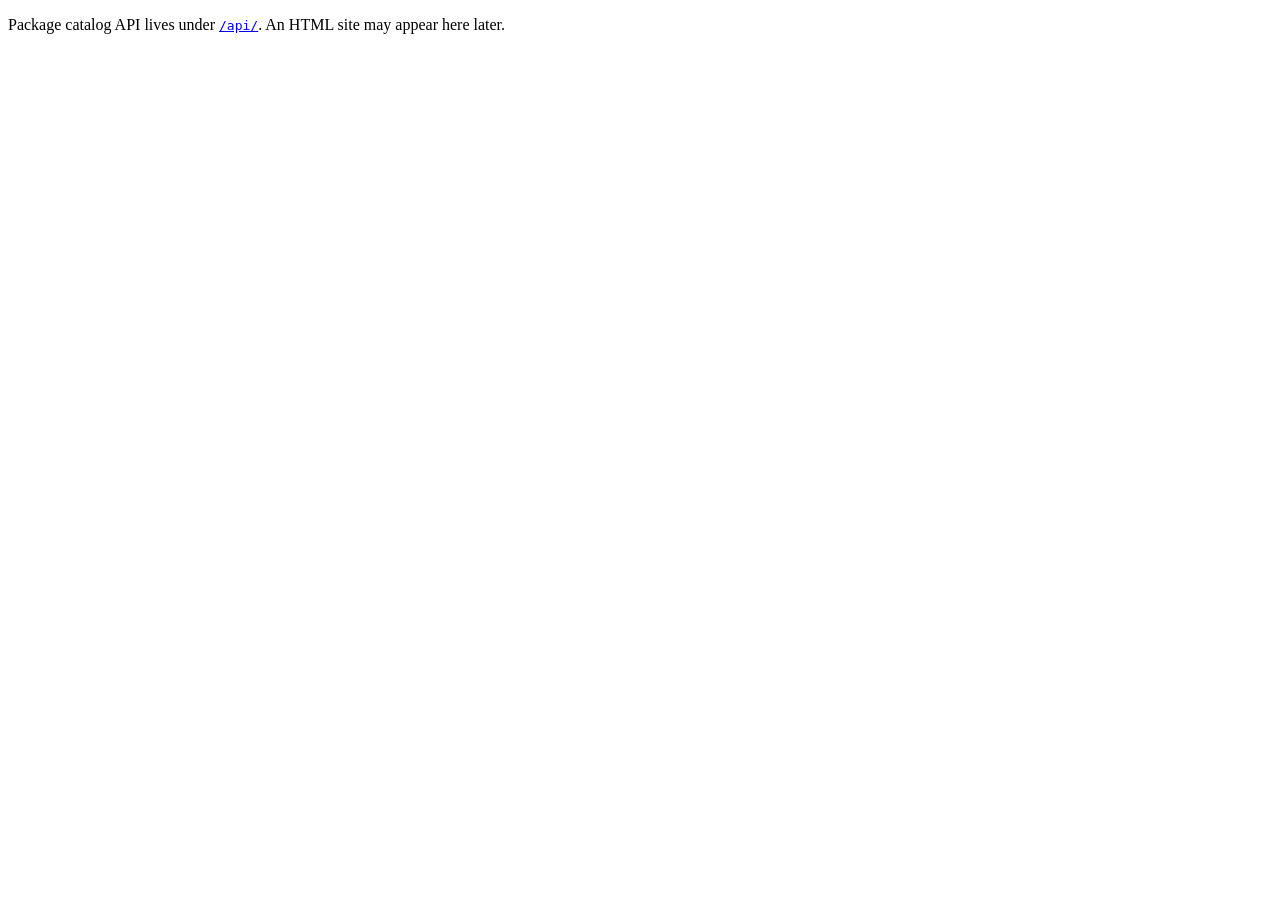
==== repo/index.html @ 0c587f22 "feat: Flatten workspace and switch pkg to JSON catalog Move packages to the repo root, replace TS re" ====
<!doctype html>
<html lang="en">
  <head>
    <meta charset="utf-8" />
    <meta name="viewport" content="width=device-width, initial-scale=1" />
    <title>repo.pmil.me</title>
  </head>
  <body>
    <p>
      Package catalog API lives under
      <a href="/api/repo.json"><code>/api/</code></a>.
      An HTML site may appear here later.
    </p>
  </body>
</html>
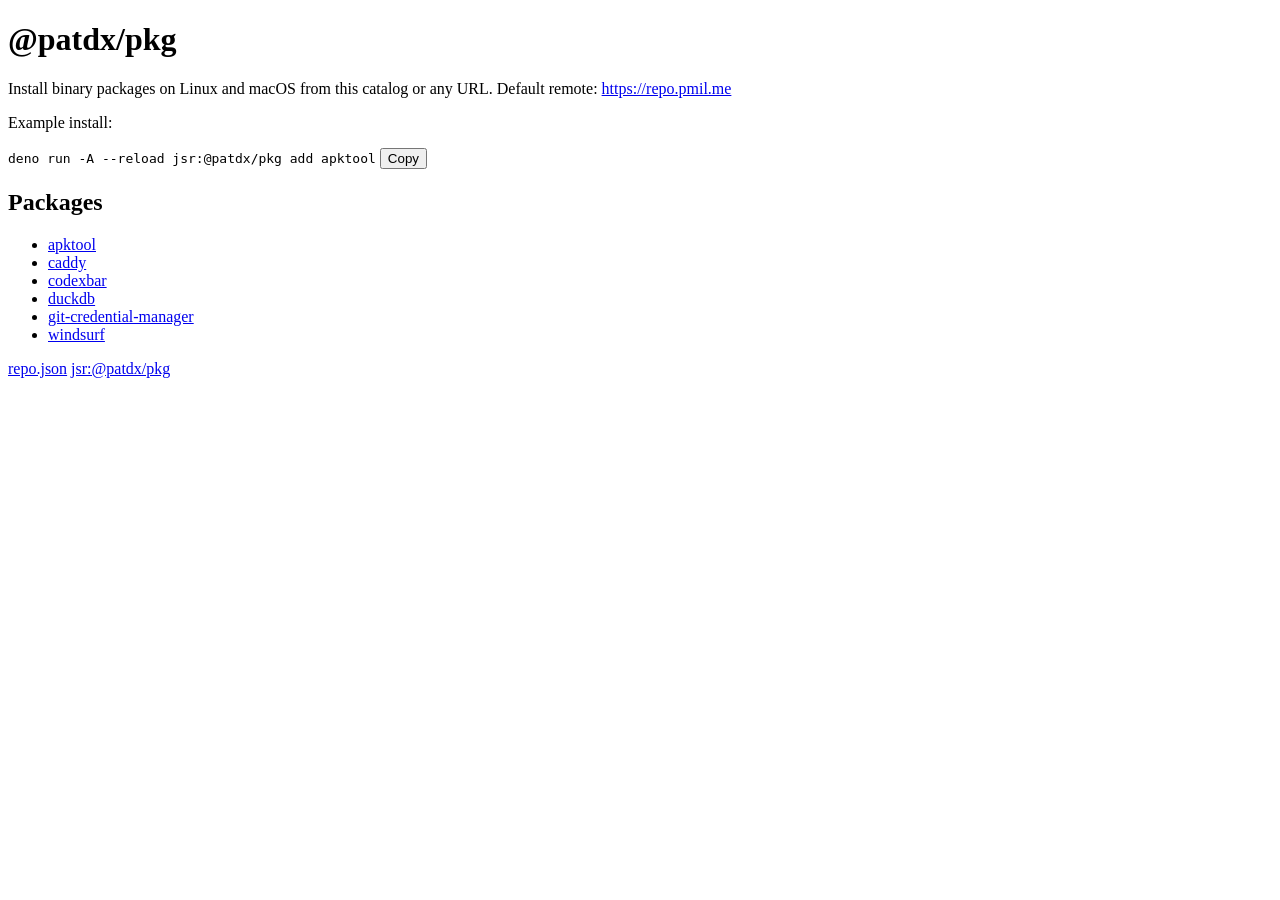
==== commit bb766b2a: "feat: Serve catalog at site root with browse pages Drop the /api prefix so JSON and HTML share one s" ====
--- a/repo/index.html
+++ b/repo/index.html
@@ -1,15 +1,39 @@
-<!doctype html>
+<!-- generated by repo-tools/scripts/gen-site.ts; do not edit -->
+<!DOCTYPE html>
 <html lang="en">
   <head>
     <meta charset="utf-8" />
     <meta name="viewport" content="width=device-width, initial-scale=1" />
-    <title>repo.pmil.me</title>
+    <title>@patdx/pkg catalog</title>
+    <link rel="stylesheet" href="/site.css" />
   </head>
   <body>
-    <p>
-      Package catalog API lives under
-      <a href="/api/repo.json"><code>/api/</code></a>.
-      An HTML site may appear here later.
-    </p>
+    <main>
+      <h1>@patdx/pkg</h1>
+      <p>
+        Install binary packages on Linux and macOS from this catalog or any URL.
+        Default remote:
+        <a href="https://repo.pmil.me">https://repo.pmil.me</a>
+      </p>
+      <p>Example install:</p>
+      <div class="cmd">
+        <code>deno run -A --reload jsr:@patdx/pkg add apktool</code>
+        <button type="button" class="copy-install">Copy</button>
+      </div>
+      <h2>Packages</h2>
+      <ul>
+        <li><a href="/package/apktool">apktool</a></li>
+        <li><a href="/package/caddy">caddy</a></li>
+        <li><a href="/package/codexbar">codexbar</a></li>
+        <li><a href="/package/duckdb">duckdb</a></li>
+        <li><a href="/package/git-credential-manager">git-credential-manager</a></li>
+        <li><a href="/package/windsurf">windsurf</a></li>
+      </ul>
+      <div class="links">
+        <a href="/repo.json">repo.json</a>
+        <a href="https://jsr.io/@patdx/pkg">jsr:@patdx/pkg</a>
+      </div>
+    </main>
+    <script type="module" src="/site.js"></script>
   </body>
 </html>
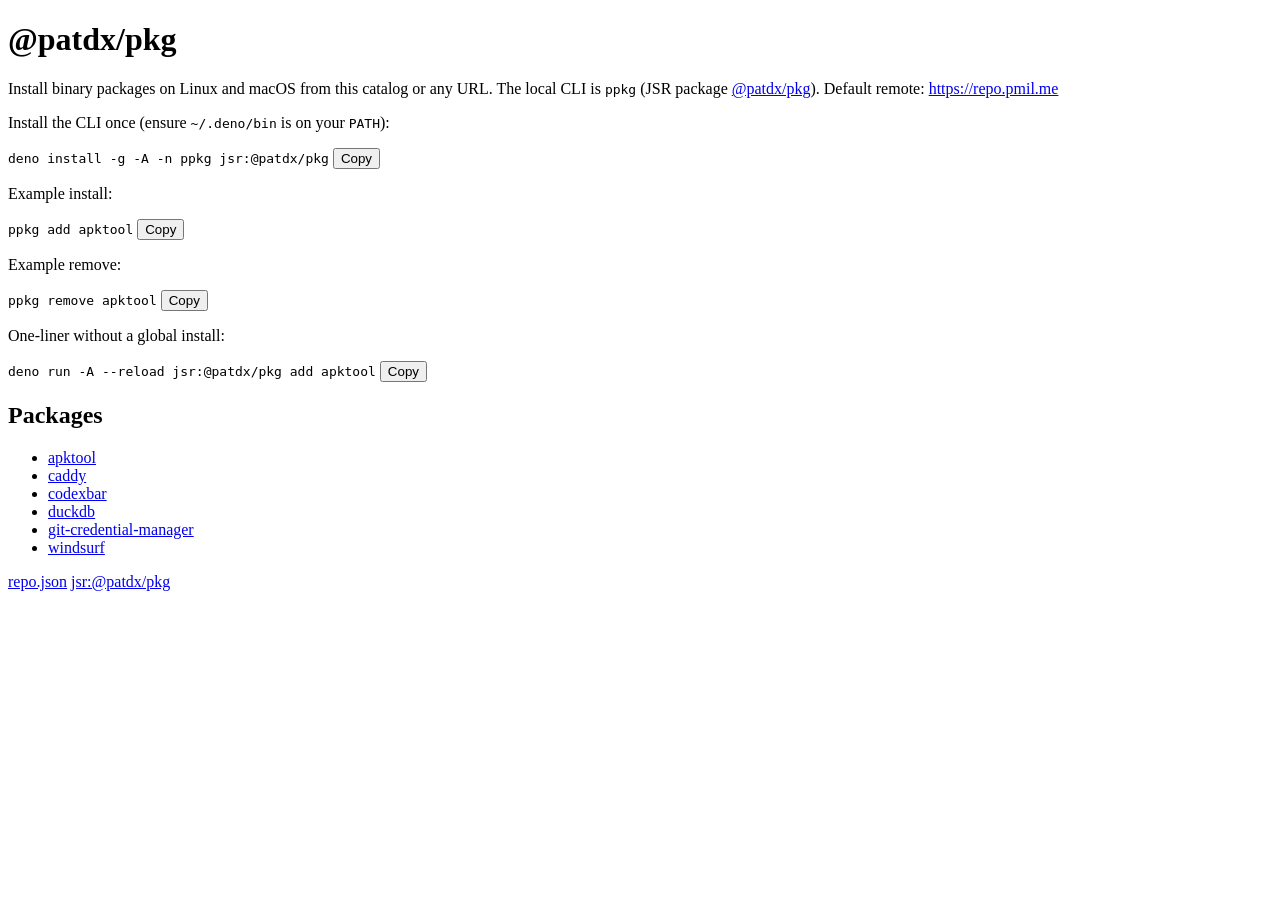
==== commit 46a961b4: "feat: Ship ppkg CLI with self-install and catalog install docs Make the published binary name ppkg, " ====
--- a/repo/index.html
+++ b/repo/index.html
@@ -12,10 +12,27 @@
       <h1>@patdx/pkg</h1>
       <p>
         Install binary packages on Linux and macOS from this catalog or any URL.
+        The local CLI is <code>ppkg</code> (JSR package
+        <a href="https://jsr.io/@patdx/pkg">@patdx/pkg</a>).
         Default remote:
         <a href="https://repo.pmil.me">https://repo.pmil.me</a>
       </p>
+      <p>Install the CLI once (ensure <code>~/.deno/bin</code> is on your <code>PATH</code>):</p>
+      <div class="cmd">
+        <code>deno install -g -A -n ppkg jsr:@patdx/pkg</code>
+        <button type="button" class="copy-install">Copy</button>
+      </div>
       <p>Example install:</p>
+      <div class="cmd">
+        <code>ppkg add apktool</code>
+        <button type="button" class="copy-install">Copy</button>
+      </div>
+      <p>Example remove:</p>
+      <div class="cmd">
+        <code>ppkg remove apktool</code>
+        <button type="button" class="copy-install">Copy</button>
+      </div>
+      <p>One-liner without a global install:</p>
       <div class="cmd">
         <code>deno run -A --reload jsr:@patdx/pkg add apktool</code>
         <button type="button" class="copy-install">Copy</button>
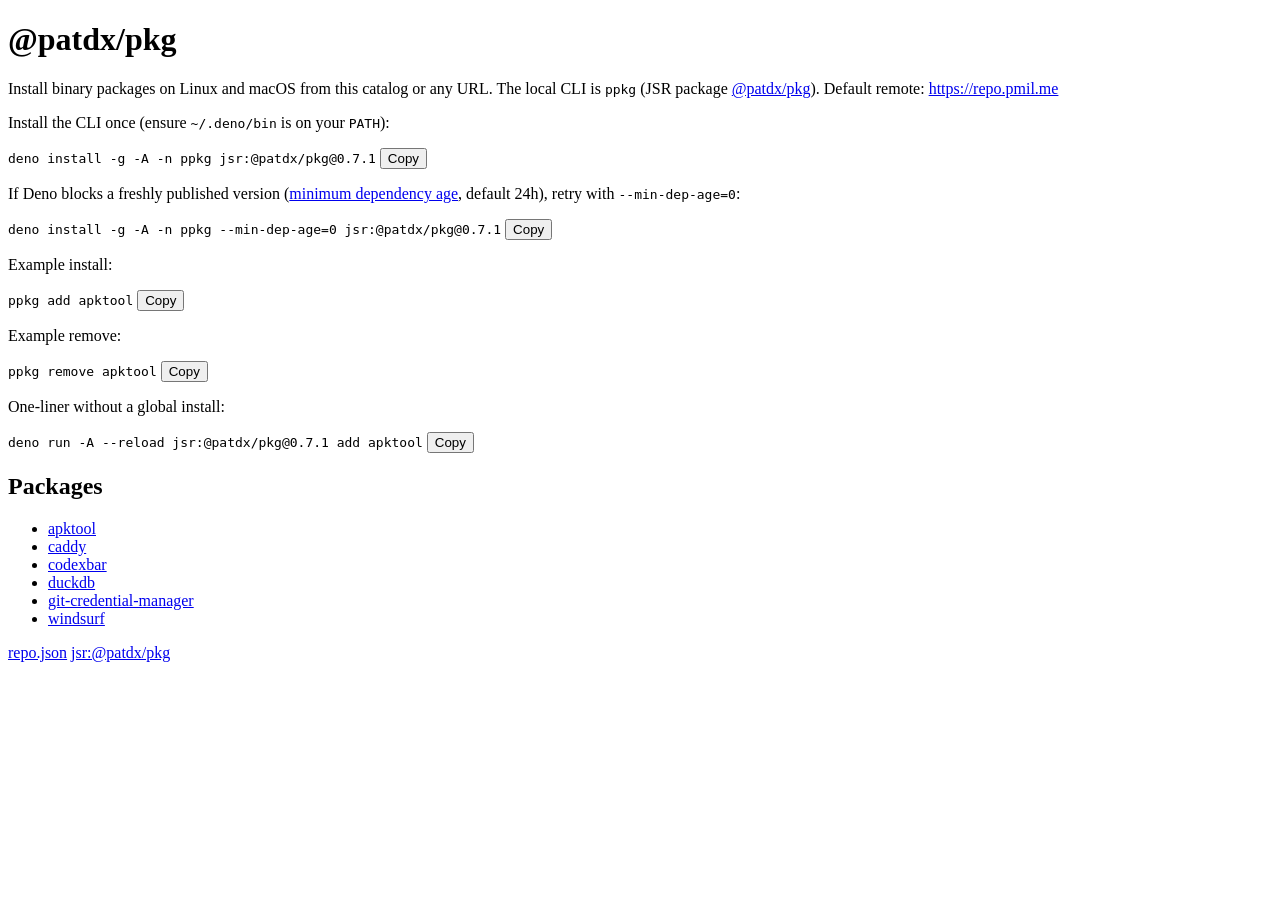
==== commit f2849244: "fix: Skip builtin repo discovery for JSR https modules discoverBuiltinRepoBase called fromFileUrl on" ====
--- a/repo/index.html
+++ b/repo/index.html
@@ -19,7 +19,16 @@
       </p>
       <p>Install the CLI once (ensure <code>~/.deno/bin</code> is on your <code>PATH</code>):</p>
       <div class="cmd">
-        <code>deno install -g -A -n ppkg jsr:@patdx/pkg</code>
+        <code>deno install -g -A -n ppkg jsr:@patdx/pkg@0.7.1</code>
+        <button type="button" class="copy-install">Copy</button>
+      </div>
+      <p>
+        If Deno blocks a freshly published version
+        (<a href="https://docs.deno.com/go/minimum-dependency-age">minimum dependency age</a>,
+        default 24h), retry with <code>--min-dep-age=0</code>:
+      </p>
+      <div class="cmd">
+        <code>deno install -g -A -n ppkg --min-dep-age=0 jsr:@patdx/pkg@0.7.1</code>
         <button type="button" class="copy-install">Copy</button>
       </div>
       <p>Example install:</p>
@@ -34,7 +43,7 @@
       </div>
       <p>One-liner without a global install:</p>
       <div class="cmd">
-        <code>deno run -A --reload jsr:@patdx/pkg add apktool</code>
+        <code>deno run -A --reload jsr:@patdx/pkg@0.7.1 add apktool</code>
         <button type="button" class="copy-install">Copy</button>
       </div>
       <h2>Packages</h2>
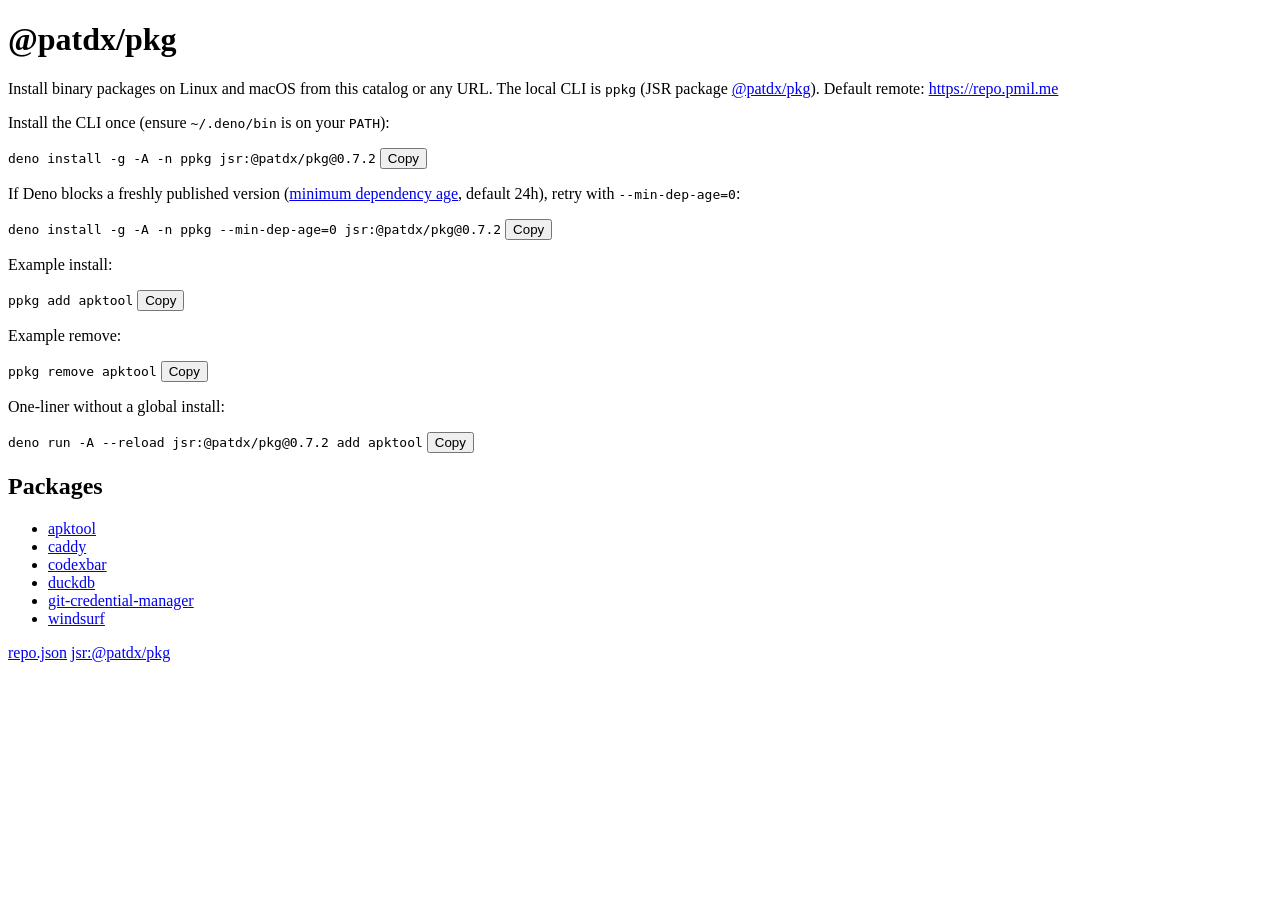
==== commit 2cf3f819: "chore: Bump @patdx/pkg to 0.7.2" ====
--- a/repo/index.html
+++ b/repo/index.html
@@ -19,7 +19,7 @@
       </p>
       <p>Install the CLI once (ensure <code>~/.deno/bin</code> is on your <code>PATH</code>):</p>
       <div class="cmd">
-        <code>deno install -g -A -n ppkg jsr:@patdx/pkg@0.7.1</code>
+        <code>deno install -g -A -n ppkg jsr:@patdx/pkg@0.7.2</code>
         <button type="button" class="copy-install">Copy</button>
       </div>
       <p>
@@ -28,7 +28,7 @@
         default 24h), retry with <code>--min-dep-age=0</code>:
       </p>
       <div class="cmd">
-        <code>deno install -g -A -n ppkg --min-dep-age=0 jsr:@patdx/pkg@0.7.1</code>
+        <code>deno install -g -A -n ppkg --min-dep-age=0 jsr:@patdx/pkg@0.7.2</code>
         <button type="button" class="copy-install">Copy</button>
       </div>
       <p>Example install:</p>
@@ -43,7 +43,7 @@
       </div>
       <p>One-liner without a global install:</p>
       <div class="cmd">
-        <code>deno run -A --reload jsr:@patdx/pkg@0.7.1 add apktool</code>
+        <code>deno run -A --reload jsr:@patdx/pkg@0.7.2 add apktool</code>
         <button type="button" class="copy-install">Copy</button>
       </div>
       <h2>Packages</h2>
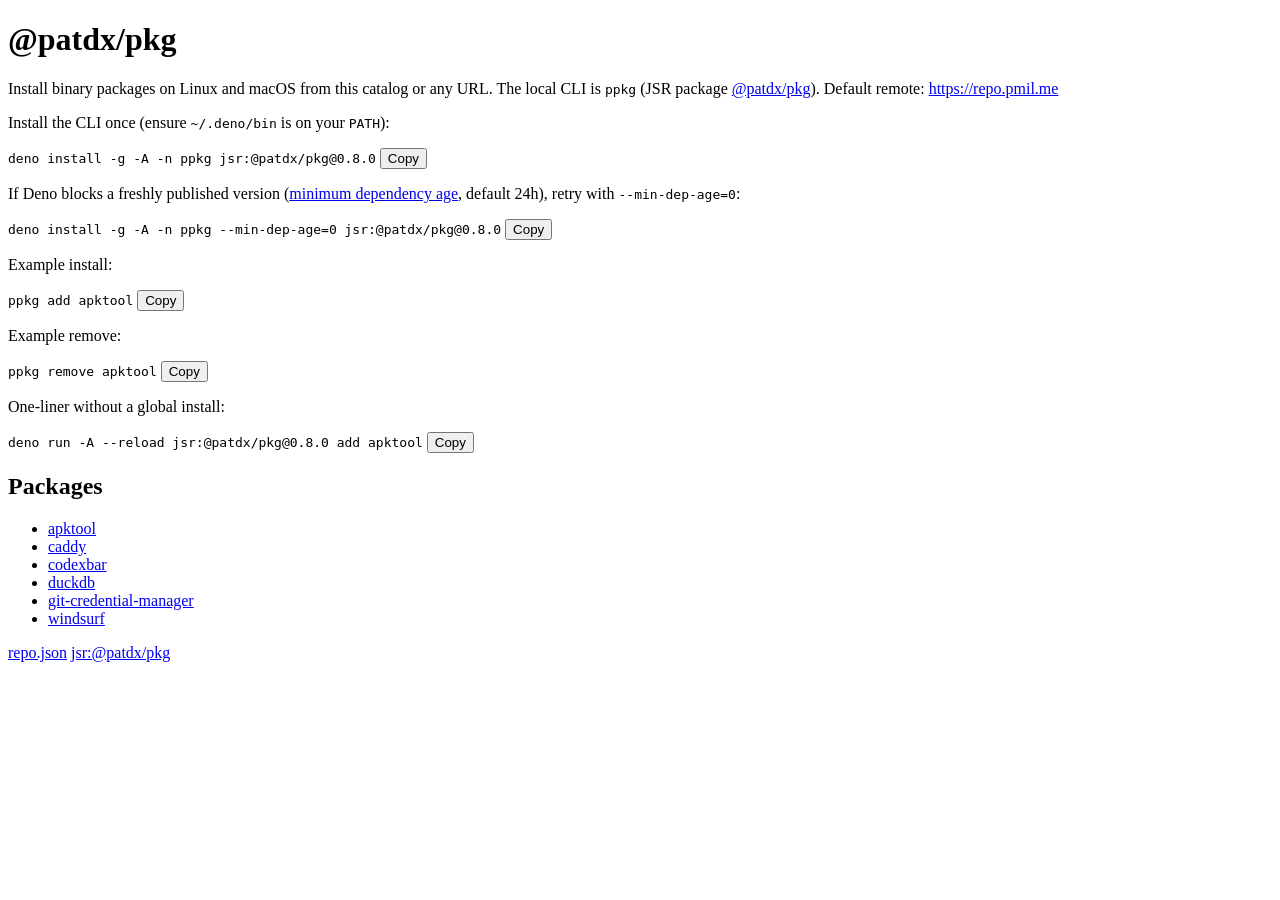
==== commit 2263ae77: "refactor(pkg): Clean up architecture and split CLI handlers - Move version/semver/url helpers to ded" ====
--- a/repo/index.html
+++ b/repo/index.html
@@ -19,7 +19,7 @@
       </p>
       <p>Install the CLI once (ensure <code>~/.deno/bin</code> is on your <code>PATH</code>):</p>
       <div class="cmd">
-        <code>deno install -g -A -n ppkg jsr:@patdx/pkg@0.7.2</code>
+        <code>deno install -g -A -n ppkg jsr:@patdx/pkg@0.8.0</code>
         <button type="button" class="copy-install">Copy</button>
       </div>
       <p>
@@ -28,7 +28,7 @@
         default 24h), retry with <code>--min-dep-age=0</code>:
       </p>
       <div class="cmd">
-        <code>deno install -g -A -n ppkg --min-dep-age=0 jsr:@patdx/pkg@0.7.2</code>
+        <code>deno install -g -A -n ppkg --min-dep-age=0 jsr:@patdx/pkg@0.8.0</code>
         <button type="button" class="copy-install">Copy</button>
       </div>
       <p>Example install:</p>
@@ -43,7 +43,7 @@
       </div>
       <p>One-liner without a global install:</p>
       <div class="cmd">
-        <code>deno run -A --reload jsr:@patdx/pkg@0.7.2 add apktool</code>
+        <code>deno run -A --reload jsr:@patdx/pkg@0.8.0 add apktool</code>
         <button type="button" class="copy-install">Copy</button>
       </div>
       <h2>Packages</h2>
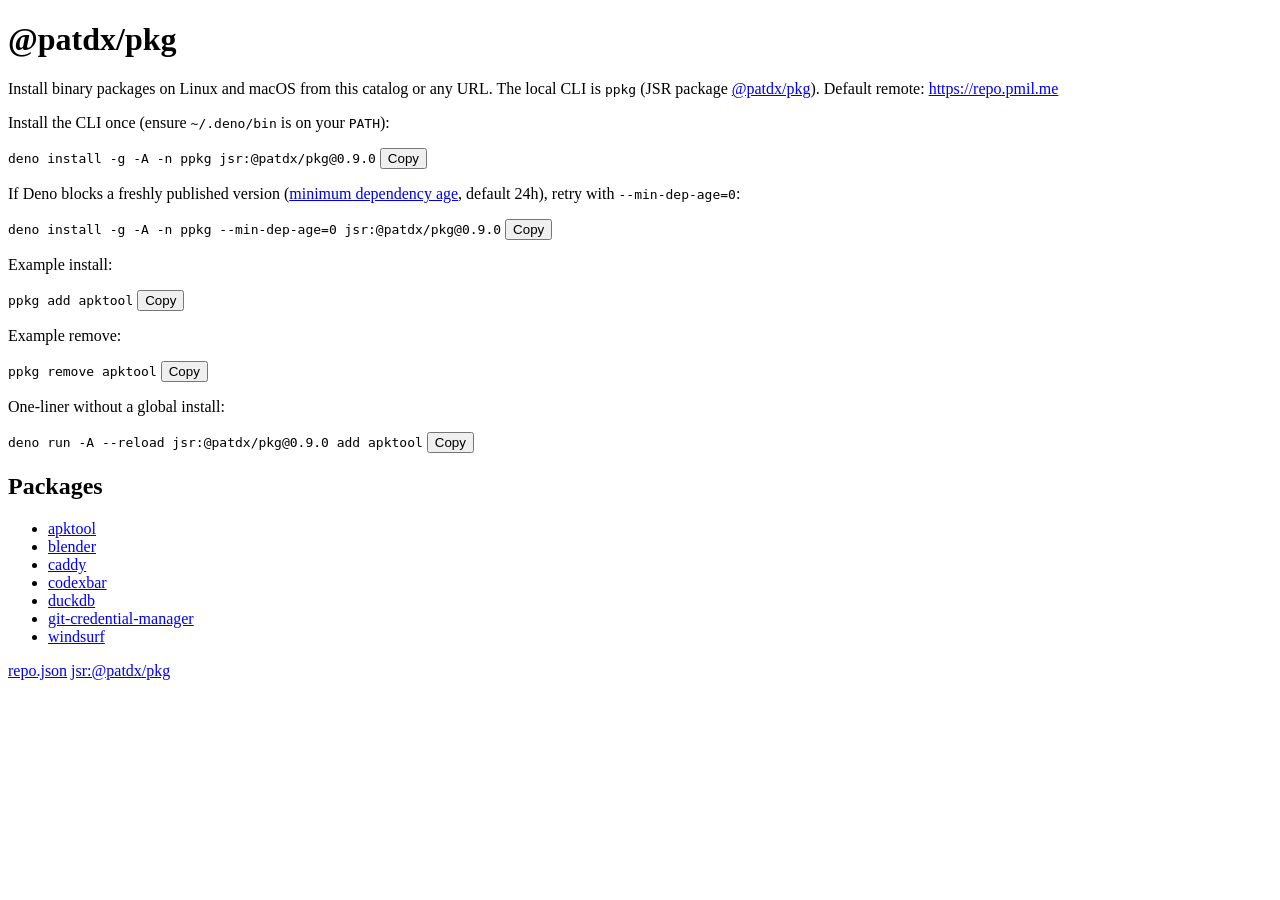
==== commit 03e4f484: "feat(pkg): manage official Blender releases in v0.9.0" ====
--- a/repo/index.html
+++ b/repo/index.html
@@ -19,7 +19,7 @@
       </p>
       <p>Install the CLI once (ensure <code>~/.deno/bin</code> is on your <code>PATH</code>):</p>
       <div class="cmd">
-        <code>deno install -g -A -n ppkg jsr:@patdx/pkg@0.8.0</code>
+        <code>deno install -g -A -n ppkg jsr:@patdx/pkg@0.9.0</code>
         <button type="button" class="copy-install">Copy</button>
       </div>
       <p>
@@ -28,7 +28,7 @@
         default 24h), retry with <code>--min-dep-age=0</code>:
       </p>
       <div class="cmd">
-        <code>deno install -g -A -n ppkg --min-dep-age=0 jsr:@patdx/pkg@0.8.0</code>
+        <code>deno install -g -A -n ppkg --min-dep-age=0 jsr:@patdx/pkg@0.9.0</code>
         <button type="button" class="copy-install">Copy</button>
       </div>
       <p>Example install:</p>
@@ -43,12 +43,13 @@
       </div>
       <p>One-liner without a global install:</p>
       <div class="cmd">
-        <code>deno run -A --reload jsr:@patdx/pkg@0.8.0 add apktool</code>
+        <code>deno run -A --reload jsr:@patdx/pkg@0.9.0 add apktool</code>
         <button type="button" class="copy-install">Copy</button>
       </div>
       <h2>Packages</h2>
       <ul>
         <li><a href="/package/apktool">apktool</a></li>
+        <li><a href="/package/blender">blender</a></li>
         <li><a href="/package/caddy">caddy</a></li>
         <li><a href="/package/codexbar">codexbar</a></li>
         <li><a href="/package/duckdb">duckdb</a></li>
